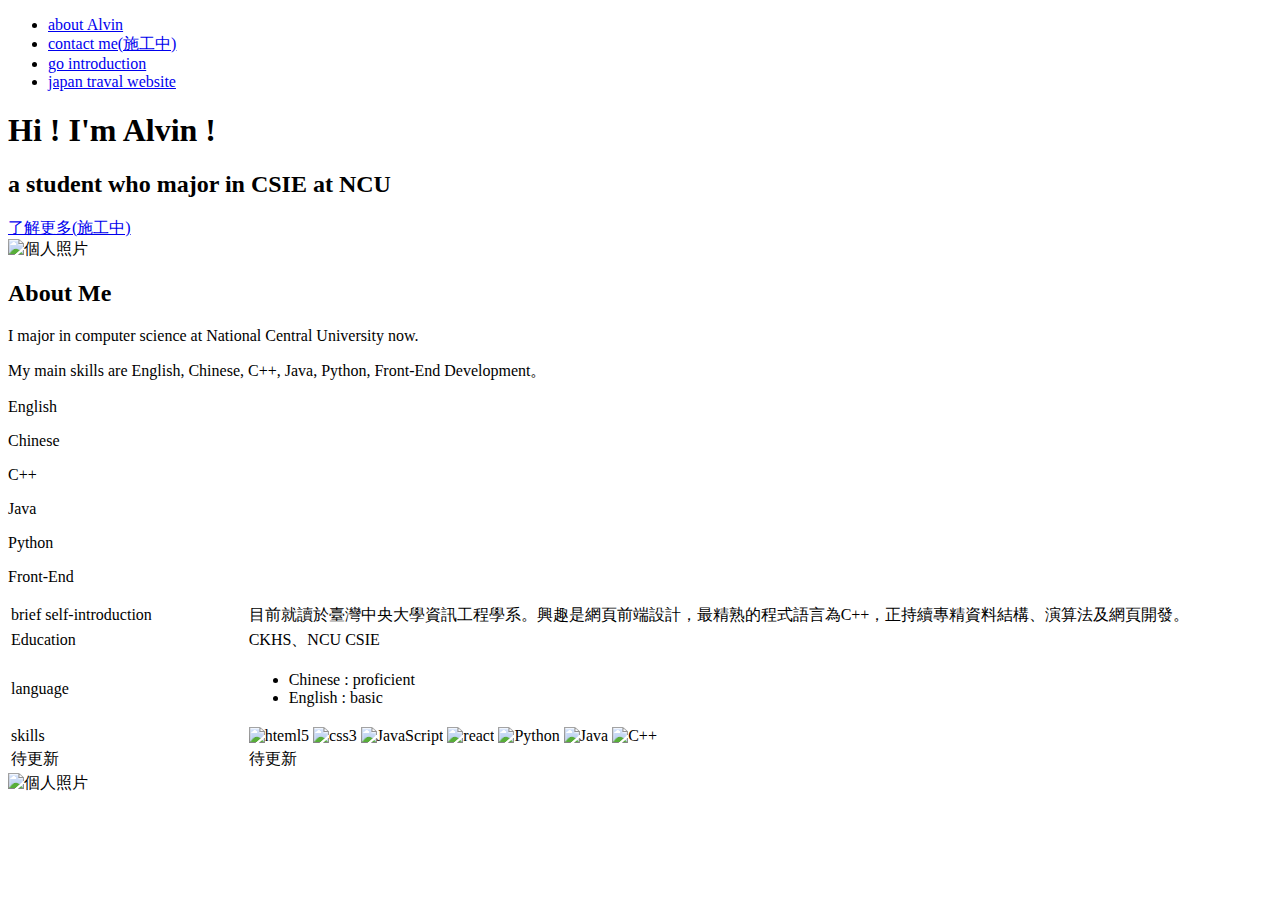
==== index.html @ 2a134e18 "Add files via upload" ====
<!DOCTYPE html>
<html lang="zh-Hants">
  <head>
    <meta charset="UTF-8" />
    <meta name="viewport" content="width=device-width, initial-scale=1.0" />
    <title>self-introduction of Alvin</title>
    <link
      rel="icon"
      href="./icons and imgages/sean-chen-sXOGCu6wdU4-unsplash.png"
    />
    <link
      href="https://cdn.jsdelivr.net/npm/bootstrap@5.3.2/dist/css/bootstrap.min.css"
      rel="stylesheet"
      integrity="sha384-T3c6CoIi6uLrA9TneNEoa7RxnatzjcDSCmG1MXxSR1GAsXEV/Dwwykc2MPK8M2HN"
      crossorigin="anonymous"
    />
    <link rel="stylesheet" href="./styles/style.css" />
    <link rel="stylesheet" href="./styles/bubble.css" />
  </head>
  <body>
    <nav>
      <ul>
        <li><a href="#">about Alvin</a></li>
        <li><a href="./聯絡方式.html">contact me(施工中)</a></li>
        <li>
          <a href="../project 1 圍棋網站/index.html" target="_blank"
            >go introduction</a
          >
        </li>
        <li>
          <a href="../project 2 日本旅遊網站/index.html" target="_blank"
            >japan traval website</a
          >
        </li>
      </ul>
    </nav>
    <main>
      <div id="background-wrap">
        <div class="bubble x1"></div>
        <div class="bubble x2"></div>
        <div class="bubble x3"></div>
        <div class="bubble x4"></div>
        <div class="bubble x5"></div>
        <div class="bubble x6"></div>
        <div class="bubble x7"></div>
        <div class="bubble x8"></div>
        <div class="bubble x9"></div>
        <div class="bubble x10"></div>
      </div>

      <section class="main-area">
        <div class="info">
          <h1>Hi ! I'm Alvin !</h1>
          <h2>a student who major in CSIE at NCU</h2>
          <a href="./contact.html">了解更多(施工中)</a>
        </div>
        <div class="img-area">
          <img
            src="./icons and imgages/sean-chen-sXOGCu6wdU4-unsplash.png"
            alt="個人照片"
          />
        </div>
      </section>

      <section class="about-me">
        <section class="description">
          <h2>About Me</h2>
          <p>I major in computer science at National Central University now.</p>
          <p>
            My main skills are English, Chinese, C++, Java, Python, Front-End
            Development。
          </p>

          <div class="progess-bar-area">
            <p>English</p>
            <div class="progress">
              <div
                class="progress-bar progress-bar-striped progress-bar-animated"
                role="progressbar"
                aria-valuenow="75"
                aria-valuemin="0"
                aria-valuemax="100"
                style="width: 80%"
              ></div>
            </div>

            <p>Chinese</p>
            <div class="progress">
              <div
                class="progress-bar progress-bar-striped progress-bar-animated bg-info"
                role="progressbar"
                aria-valuenow="75"
                aria-valuemin="0"
                aria-valuemax="100"
                style="width: 100%"
              ></div>
            </div>

            <p>C++</p>
            <div class="progress">
              <div
                class="progress-bar progress-bar-striped progress-bar-animated bg-warning"
                role="progressbar"
                aria-valuenow="75"
                aria-valuemin="0"
                aria-valuemax="100"
                style="width: 80%"
              ></div>
            </div>

            <p>Java</p>
            <div class="progress">
              <div
                class="progress-bar progress-bar-striped progress-bar-animated bg-success"
                role="progressbar"
                aria-valuenow="75"
                aria-valuemin="0"
                aria-valuemax="100"
                style="width: 70%"
              ></div>
            </div>

            <p>Python</p>
            <div class="progress">
              <div
                class="progress-bar progress-bar-striped progress-bar-animated bg-danger"
                role="progressbar"
                aria-valuenow="75"
                aria-valuemin="0"
                aria-valuemax="100"
                style="width: 80%"
              ></div>
            </div>

            <p>Front-End</p>
            <div class="progress">
              <div
                class="progress-bar progress-bar-striped progress-bar-animated"
                role="progressbar"
                aria-valuenow="75"
                aria-valuemin="0"
                aria-valuemax="100"
                style="width: 90%"
              ></div>
            </div>
          </div>
        </section>
      </section>

      <section class="resume">
        <section class="table">
          <table>
            <tr style="border-top: 2xp solid gray">
              <td style="width: 20%">brief self-introduction</td>
              <td style="width: 80%">
                目前就讀於臺灣中央大學資訊工程學系。興趣是網頁前端設計，最精熟的程式語言為C++，正持續專精資料結構、演算法及網頁開發。
              </td>
            </tr>
            <tr>
              <td>Education</td>
              <td>CKHS、NCU CSIE</td>
            </tr>
            <!-- <tr>
              <td>經歷</td>
              <td>
                <ol>
                  <li>PCC Lead</li>
                  <li>Graphical Interface Research Assistant</li>
                  <li>ML Engineer</li>
                  <li>Udemy Instructor</li>
                </ol>
              </td>
            </tr> -->
            <tr>
              <td>language</td>
              <td>
                <ul>
                  <li>Chinese : proficient</li>
                  <li>English : basic</li>
                </ul>
              </td>
            </tr>
            <tr>
              <td>skills</td>
              <td>
                <img src="./icons and imgages/icons8-html-5.svg" alt="hteml5" />
                <img src="./icons and imgages/icons8-css3.svg" alt="css3" />
                <img
                  src="./icons and imgages/icons8-javascript.svg"
                  alt="JavaScript"
                />
                <img
                  src="./icons and imgages/icons8-react-native.svg"
                  alt="react"
                />
                <img
                  id="Python"
                  src="./icons and imgages/python.svg"
                  alt="Python"
                />
                <img id="Java" src="./icons and imgages/java.svg" alt="Java" />
                <img id="Cplusplus" src="./icons and imgages/c.svg" alt="C++" />
              </td>
            </tr>
            <tr>
              <td>待更新</td>
              <td>待更新</td>
            </tr>
            <!-- <tr>
              <td>開發經驗</td>
              <td>
                我曾經開發過兩個網頁前端專案，分別是日本旅遊推薦以及圍棋資訊網。我負責從構想、用Figma畫出網頁架構、設計使用者介面UI/UX設計、用HTML做出基本網頁架構、CSS將網頁前端美化以及提升使用外觀。
              </td>
            </tr> -->
          </table>
        </section>

        <section class="picture">
          <img
            src="./icons and imgages/sean-chen-sXOGCu6wdU4-unsplash.jpg"
            alt="個人照片"
          />
          <div class="greenRect"></div>
          <div class="greenRect2"></div>
          <div class="greenRect3"></div>
        </section>
      </section>
    </main>
    <script
      src="https://cdn.jsdelivr.net/npm/bootstrap@5.3.2/dist/js/bootstrap.bundle.min.js"
      integrity="sha384-C6RzsynM9kWDrMNeT87bh95OGNyZPhcTNXj1NW7RuBCsyN/o0jlpcV8Qyq46cDfL"
      crossorigin="anonymous"
    ></script>
    <script src="./app.js"></script>
  </body>
</html>
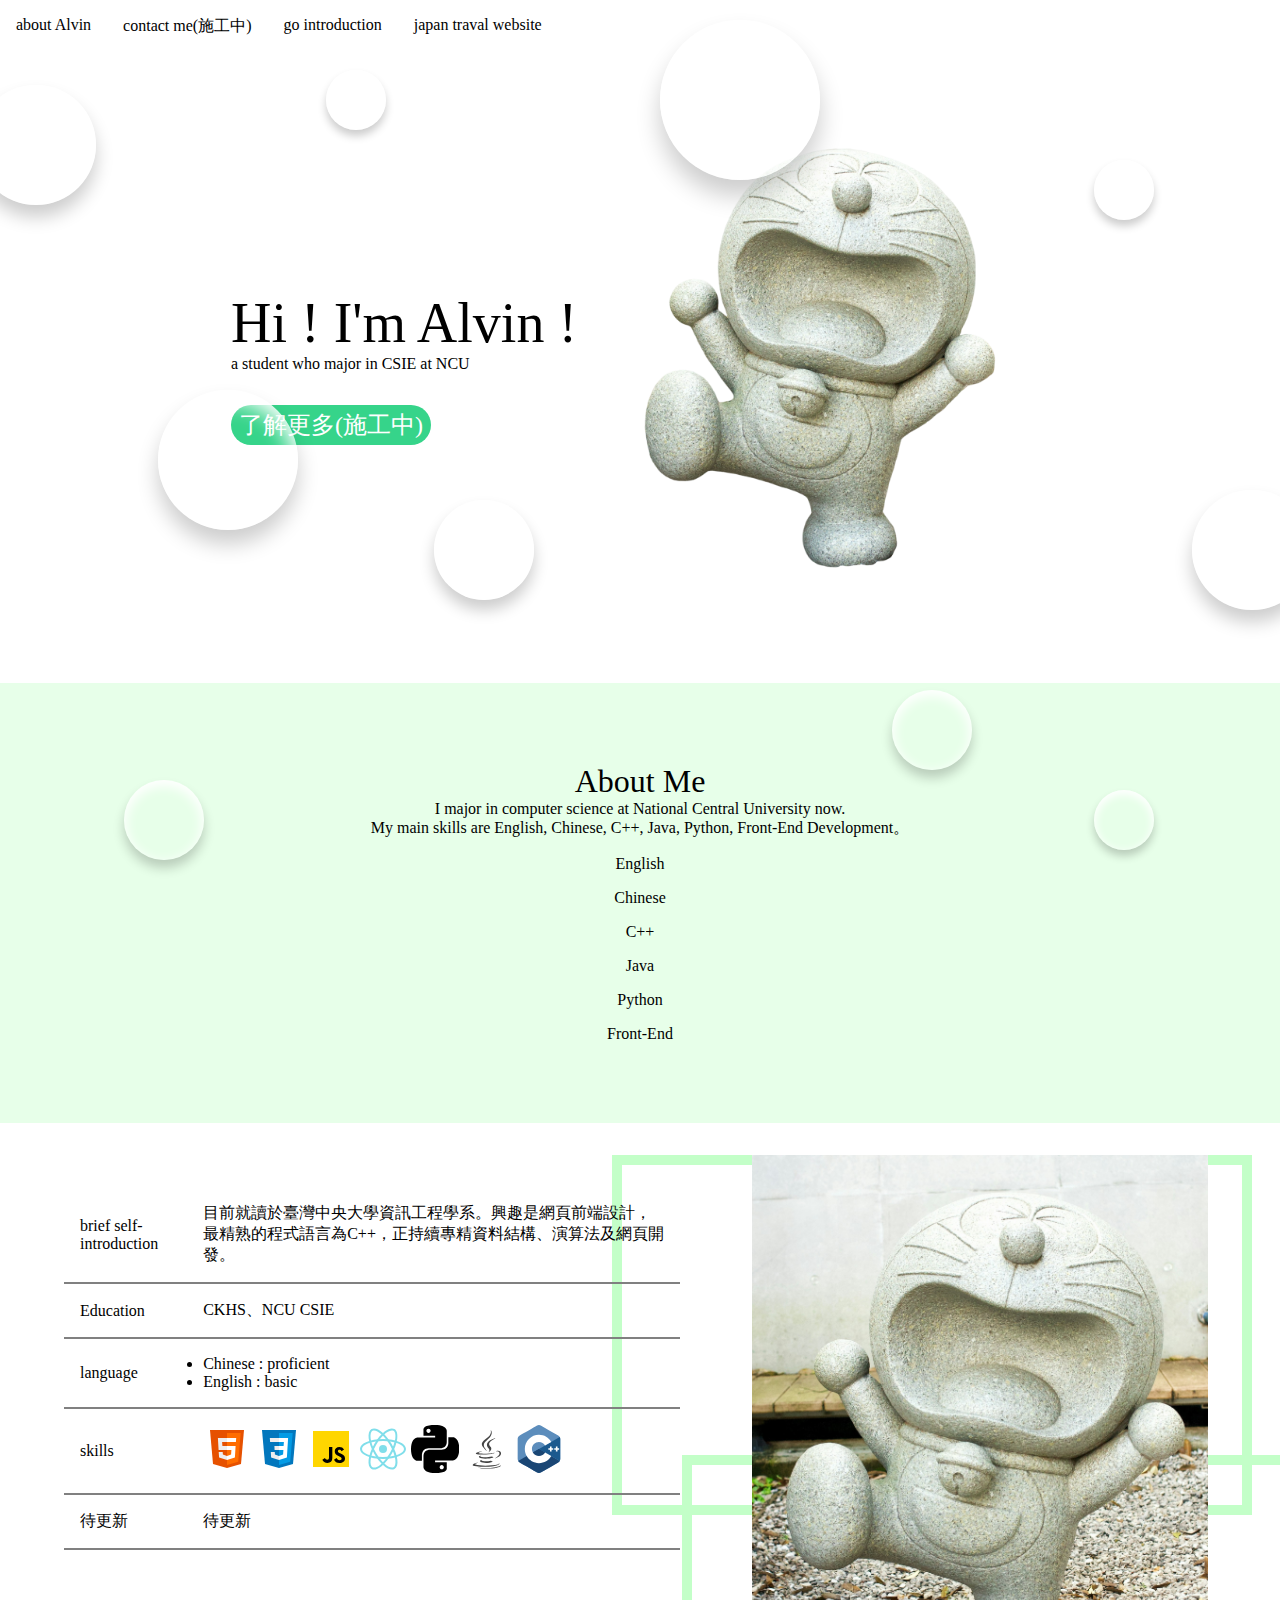
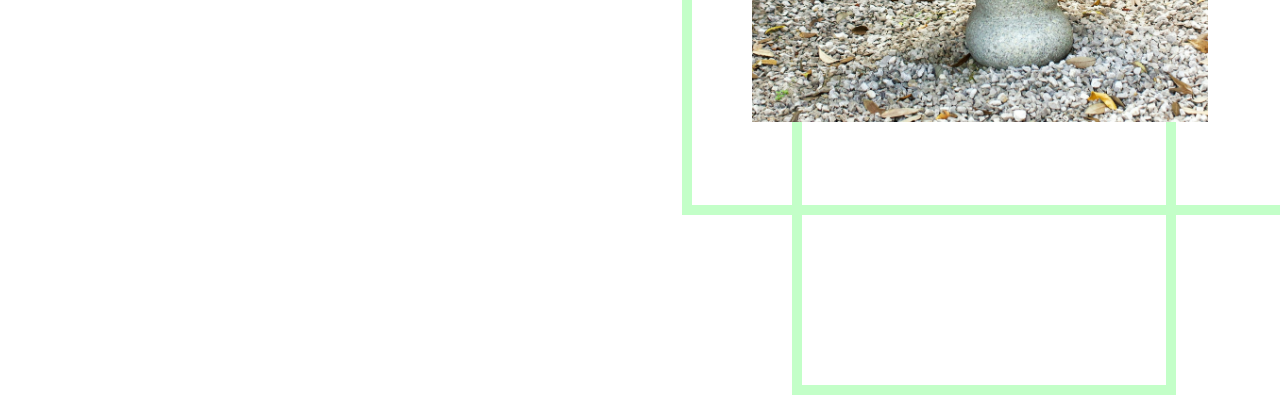
==== commit bd25713a: "Update index.html" ====
--- a/index.html
+++ b/index.html
@@ -23,12 +23,12 @@
         <li><a href="#">about Alvin</a></li>
         <li><a href="./聯絡方式.html">contact me(施工中)</a></li>
         <li>
-          <a href="../project 1 圍棋網站/index.html" target="_blank"
+          <a href="./project 1 圍棋網站/index.html" target="_blank"
             >go introduction</a
           >
         </li>
         <li>
-          <a href="../project 2 日本旅遊網站/index.html" target="_blank"
+          <a href="./project 2 日本旅遊網站/index.html" target="_blank"
             >japan traval website</a
           >
         </li>
--- a/styles/style.css
+++ b/styles/style.css
@@ -0,0 +1,189 @@
+* {
+  padding: 0;
+  margin: 0;
+  box-sizing: border-box;
+}
+
+h1,
+h2,
+h3,
+h4,
+h5,
+h6 {
+  font-weight: normal;
+}
+
+body {
+  overflow-x: hidden;
+}
+body nav {
+  background-color: white;
+  position: sticky;
+  top: 0;
+  z-index: 5;
+}
+body nav ul {
+  display: flex;
+}
+body nav ul li {
+  list-style-type: none;
+  margin: 1rem;
+}
+body nav ul li a {
+  color: black;
+  text-decoration: none;
+  transition: all 0.3s ease;
+}
+body nav ul li a:hover {
+  color: rgb(54, 212, 138);
+}
+body main section.main-area {
+  min-height: 70vh;
+  background-color: white;
+  display: flex;
+  flex-wrap: wrap;
+  justify-content: center;
+  align-items: center;
+}
+body main section.main-area div.info {
+  flex-basis: 450px;
+  padding: 1rem;
+}
+body main section.main-area div.info h1 {
+  font-size: 3.5rem;
+}
+body main section.main-area div.info h2 {
+  font-size: 1rem;
+}
+body main section.main-area div.info a {
+  color: white;
+  background-color: rgb(54, 212, 138);
+  padding: 0.25rem 0.5rem;
+  font-size: 1.5rem;
+  border-radius: 20px;
+  display: inline-block;
+  margin-top: 2rem;
+  text-decoration: none;
+  transition: all 0.3s ease;
+}
+body main section.main-area div.info a:hover {
+  transform: scale(1.2);
+}
+body main section.main-area div.img-area {
+  flex-basis: 400px;
+  position: relative;
+  left: -50px;
+}
+body main section.main-area div.img-area img {
+  width: 100%;
+}
+body main section.about-me {
+  background-color: rgb(231, 255, 233);
+  padding: 5rem 0rem;
+  display: flex;
+  justify-content: center;
+}
+body main section.about-me section.description {
+  width: 50%;
+  text-align: center;
+}
+body main section.about-me section.description h2 {
+  font-size: 2rem;
+}
+body main section.about-me section.description .progess-bar-area p {
+  margin-top: 1rem;
+}
+body main section.resume {
+  display: flex;
+  flex-wrap: wrap;
+  padding: 2rem;
+}
+body main section.resume section.table {
+  flex: 5 0 500px;
+  padding: 2rem;
+}
+body main section.resume section.table table {
+  --bs-table-bg: none;
+  border-collapse: collapse;
+}
+body main section.resume section.table table tr {
+  border-bottom: 2px solid gray;
+  transition: all 0.2s ease;
+}
+body main section.resume section.table table tr:hover {
+  background-color: rgb(184, 255, 222);
+}
+body main section.resume section.table table td {
+  padding: 1rem;
+}
+body main section.resume section.table table td #Python {
+  width: 3rem;
+  height: 3rem;
+}
+body main section.resume section.table table td #Java {
+  width: 3rem;
+  height: 3rem;
+}
+body main section.resume section.table table td #Cplusplus {
+  width: 3rem;
+  height: 3rem;
+}
+body main section.resume section.picture {
+  flex: 1 1 500px;
+  display: flex;
+  justify-content: center;
+  align-items: center;
+  position: relative;
+}
+body main section.resume section.picture img {
+  width: 85%;
+}
+body main section.resume section.picture div.greenRect {
+  width: 30vw;
+  height: 90vh;
+  border: 10px solid rgb(195, 255, 200);
+  position: absolute;
+  top: 30px;
+  left: 80px;
+  z-index: -1;
+}
+body main section.resume section.picture div.greenRect2 {
+  width: 50vw;
+  height: 40vh;
+  border: 10px solid rgb(195, 255, 200);
+  position: absolute;
+  top: 300px;
+  left: -30px;
+  z-index: -1;
+}
+body main section.resume section.picture div.greenRect3 {
+  width: 50vw;
+  height: 40vh;
+  border: 10px solid rgb(195, 255, 200);
+  position: absolute;
+  top: 0px;
+  left: -100px;
+  z-index: -1;
+}
+
+@media screen and (max-width: 800px) {
+  body main section.about-me section.description {
+    width: 70%;
+  }
+  body main section.resume {
+    overflow-x: auto;
+  }
+  body main section.resume section.picture div.greenRect,
+  body main section.resume section.picture div.greenRect2,
+  body main section.resume section.picture div.greenRect3 {
+    display: none;
+  }
+}
+@media screen and (max-width: 650px) {
+  body nav {
+    position: static;
+  }
+  body nav ul {
+    flex-direction: column;
+  }
+}/*# sourceMappingURL=style.css.map */--- a/styles/bubble.css
+++ b/styles/bubble.css
@@ -0,0 +1,104 @@
+#background-wrap {
+  position: fixed;
+  bottom: 0;
+  top: 0;
+  right: 0;
+  left: 0;
+  z-index: 10;
+  pointer-events: none;
+}
+.bubble {
+  border-radius: 50%;
+  width: 200px;
+  height: 200px;
+  position: absolute;
+  box-shadow: 0 20px 30px rgba(0, 0, 0, 0.2),
+    inset 0px 10px 30px 5px rgba(255, 255, 255, 1);
+}
+@keyframes animateBubble {
+  0% {
+    margin-top: 1000px;
+  }
+  100% {
+    margin-top: -100%;
+  }
+}
+@keyframes sideways {
+  0% {
+    margin-left: 0px;
+  }
+  100% {
+    margin-left: 50px;
+  }
+}
+.x1 {
+  animation: animateBubble 25s linear infinite,
+    sideWays 2s ease-in-out infinite alternate;
+  left: -5%;
+  top: 5%;
+  transform: scale(0.6);
+}
+
+.x2 {
+  animation: animateBubble 20s linear infinite,
+    sideWays 4s ease-in-out infinite alternate;
+  left: 5%;
+  top: 80%;
+  transform: scale(0.4);
+}
+.x3 {
+  animation: animateBubble 28s linear infinite,
+    sideWays 2s ease-in-out infinite alternate;
+  left: 10%;
+  top: 40%;
+  transform: scale(0.7);
+}
+.x4 {
+  animation: animateBubble 22s linear infinite,
+    sideWays 3s ease-in-out infinite alternate;
+  left: 20%;
+  top: 0%;
+  transform: scale(0.3);
+}
+.x5 {
+  animation: animateBubble 29s linear infinite,
+    sideWays 4s ease-in-out infinite alternate;
+  left: 30%;
+  top: 50%;
+  transform: scale(0.5);
+}
+.x6 {
+  animation: animateBubble 21s linear infinite,
+    sideWays 2s ease-in-out infinite alternate;
+  left: 50%;
+  top: 0%;
+  transform: scale(0.8);
+}
+.x7 {
+  animation: animateBubble 20s linear infinite,
+    sideWays 2s ease-in-out infinite alternate;
+  left: 65%;
+  top: 70%;
+  transform: scale(0.4);
+}
+.x8 {
+  animation: animateBubble 22s linear infinite,
+    sideWays 3s ease-in-out infinite alternate;
+  left: 80%;
+  top: 10%;
+  transform: scale(0.3);
+}
+.x9 {
+  animation: animateBubble 29s linear infinite,
+    sideWays 4s ease-in-out infinite alternate;
+  left: 90%;
+  top: 50%;
+  transform: scale(0.6);
+}
+.x10 {
+  animation: animateBubble 26s linear infinite,
+    sideWays 2s ease-in-out infinite alternate;
+  left: 80%;
+  top: 80%;
+  transform: scale(0.3);
+}
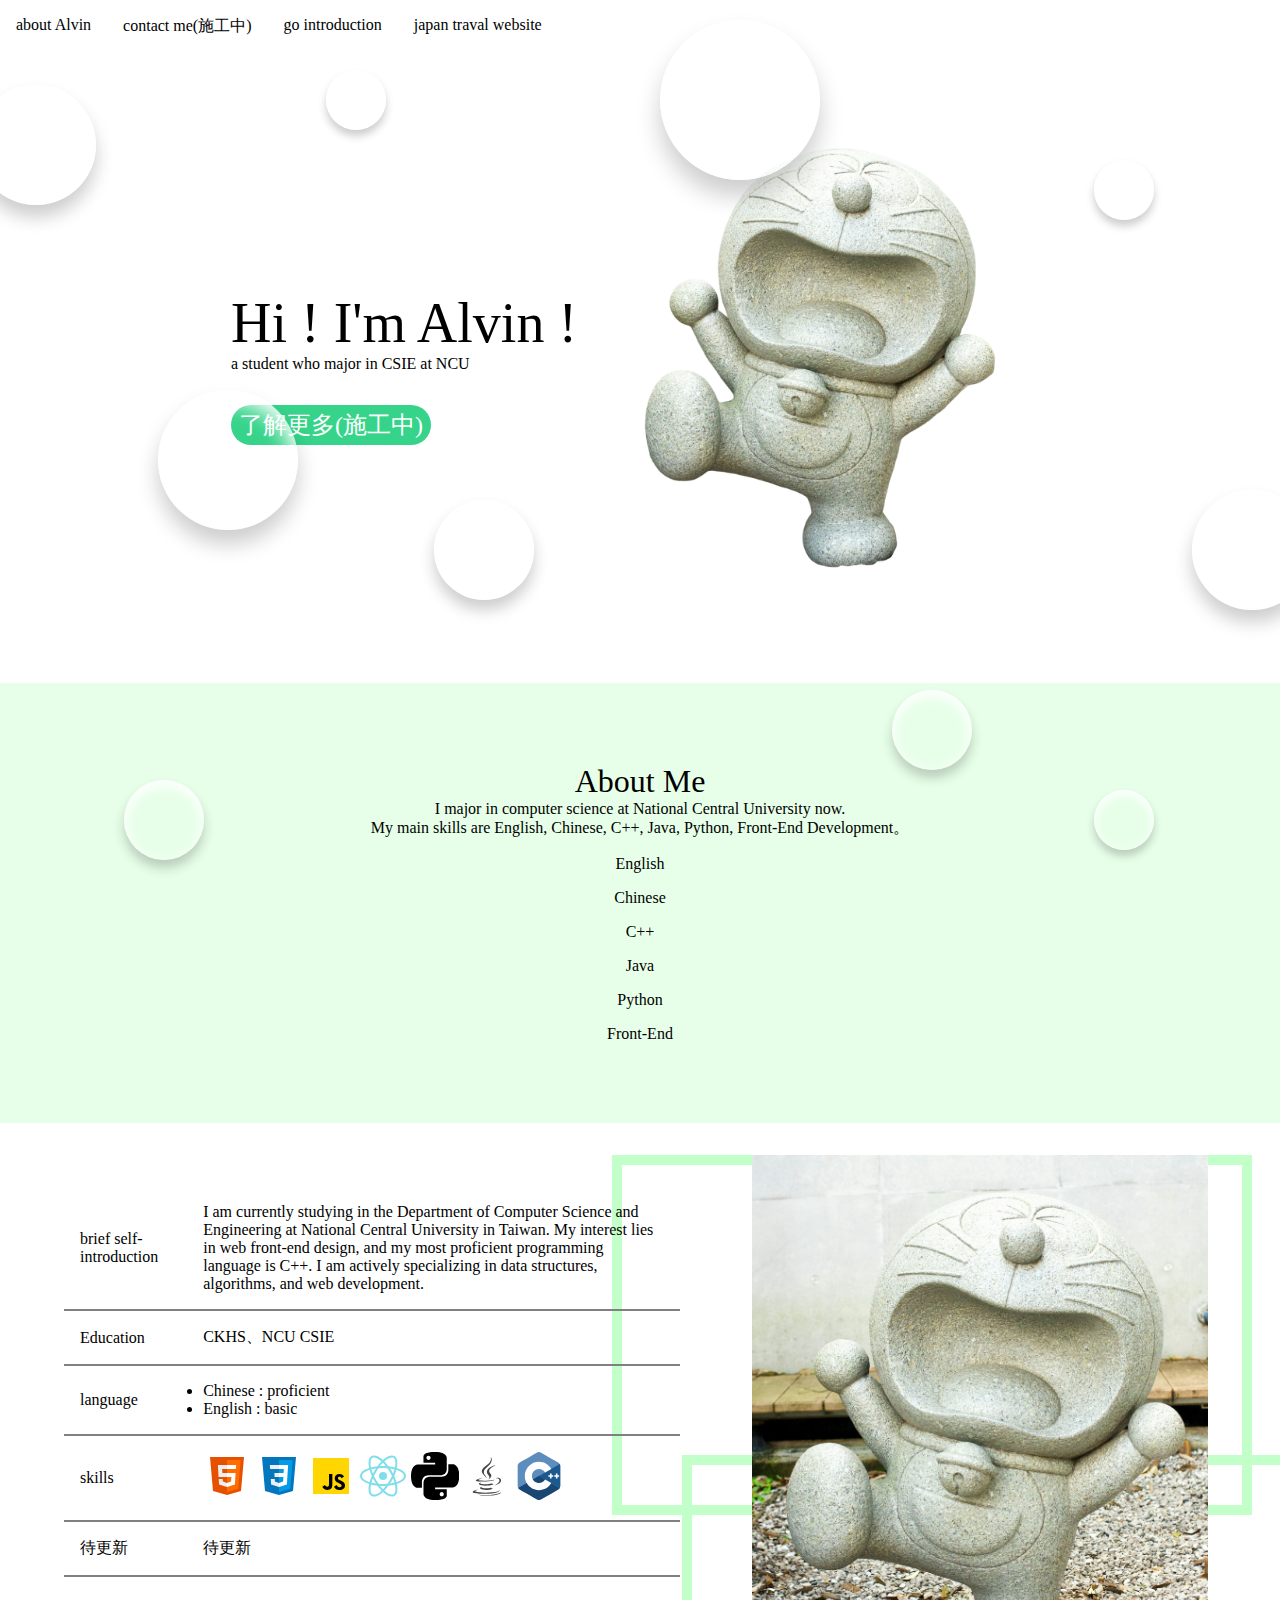
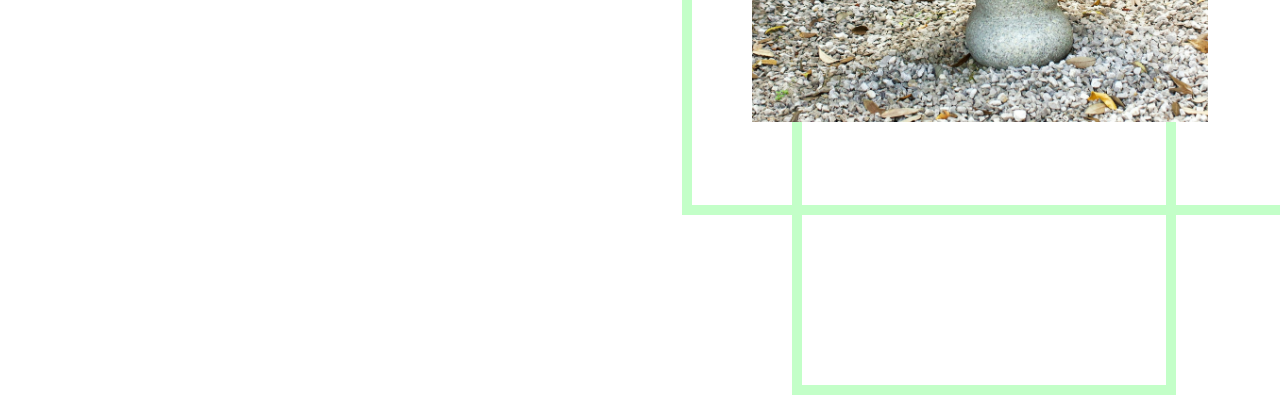
==== commit b7d6b000: "Update index.html" ====
--- a/index.html
+++ b/index.html
@@ -153,7 +153,7 @@
             <tr style="border-top: 2xp solid gray">
               <td style="width: 20%">brief self-introduction</td>
               <td style="width: 80%">
-                目前就讀於臺灣中央大學資訊工程學系。興趣是網頁前端設計，最精熟的程式語言為C++，正持續專精資料結構、演算法及網頁開發。
+                I am currently studying in the Department of Computer Science and Engineering at National Central University in Taiwan. My interest lies in web front-end design, and my most proficient programming language is C++. I am actively specializing in data structures, algorithms, and web development.
               </td>
             </tr>
             <tr>
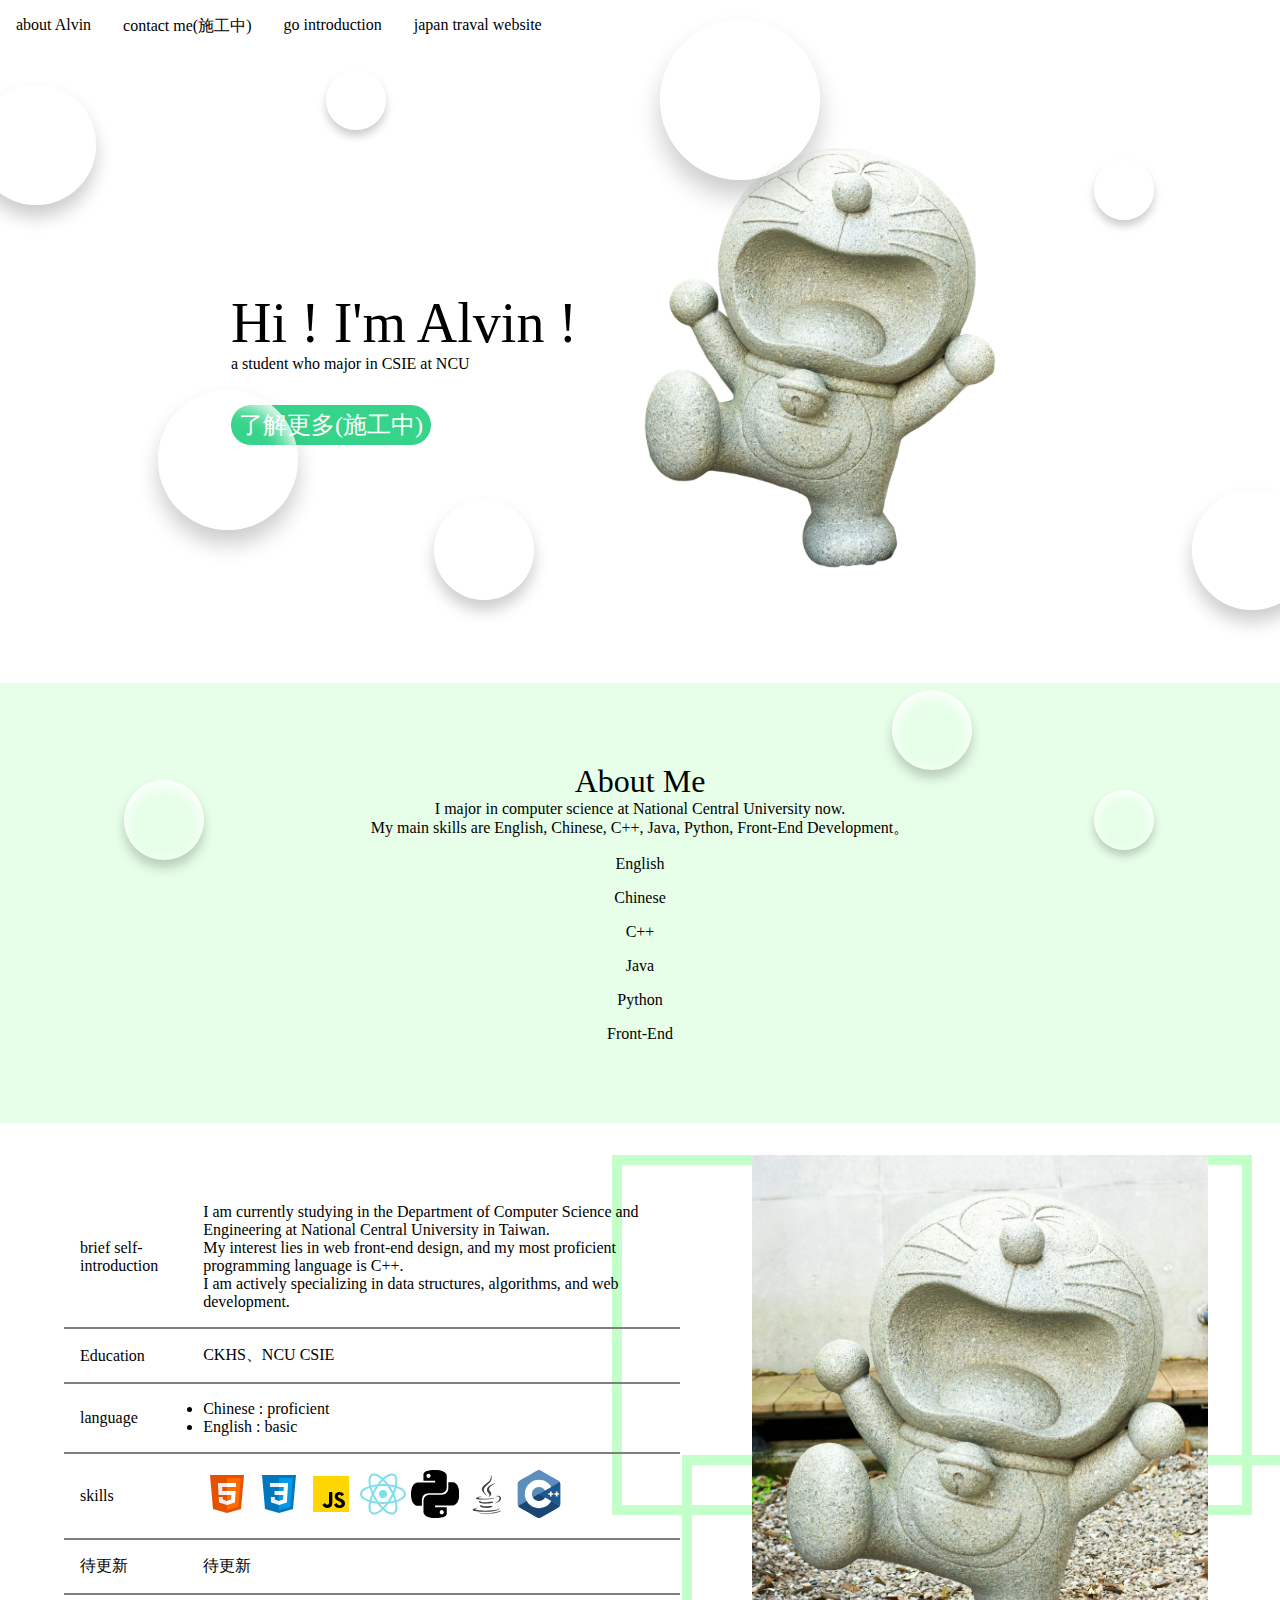
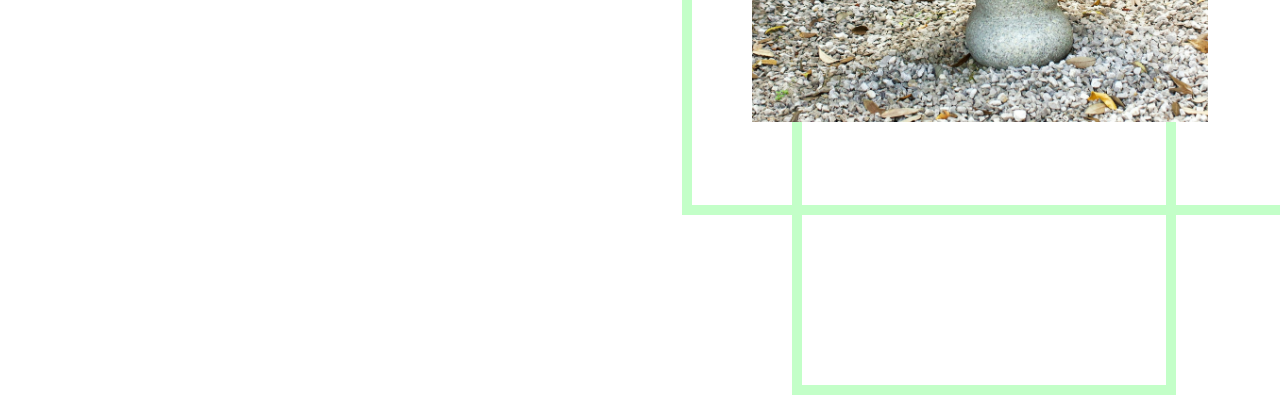
==== commit ec440826: "Update index.html" ====
--- a/index.html
+++ b/index.html
@@ -153,7 +153,9 @@
             <tr style="border-top: 2xp solid gray">
               <td style="width: 20%">brief self-introduction</td>
               <td style="width: 80%">
-                I am currently studying in the Department of Computer Science and Engineering at National Central University in Taiwan. My interest lies in web front-end design, and my most proficient programming language is C++. I am actively specializing in data structures, algorithms, and web development.
+                I am currently studying in the Department of Computer Science and Engineering at National Central University in Taiwan.<br>
+                My interest lies in web front-end design, and my most proficient programming language is C++.<br>
+                I am actively specializing in data structures, algorithms, and web development.
               </td>
             </tr>
             <tr>
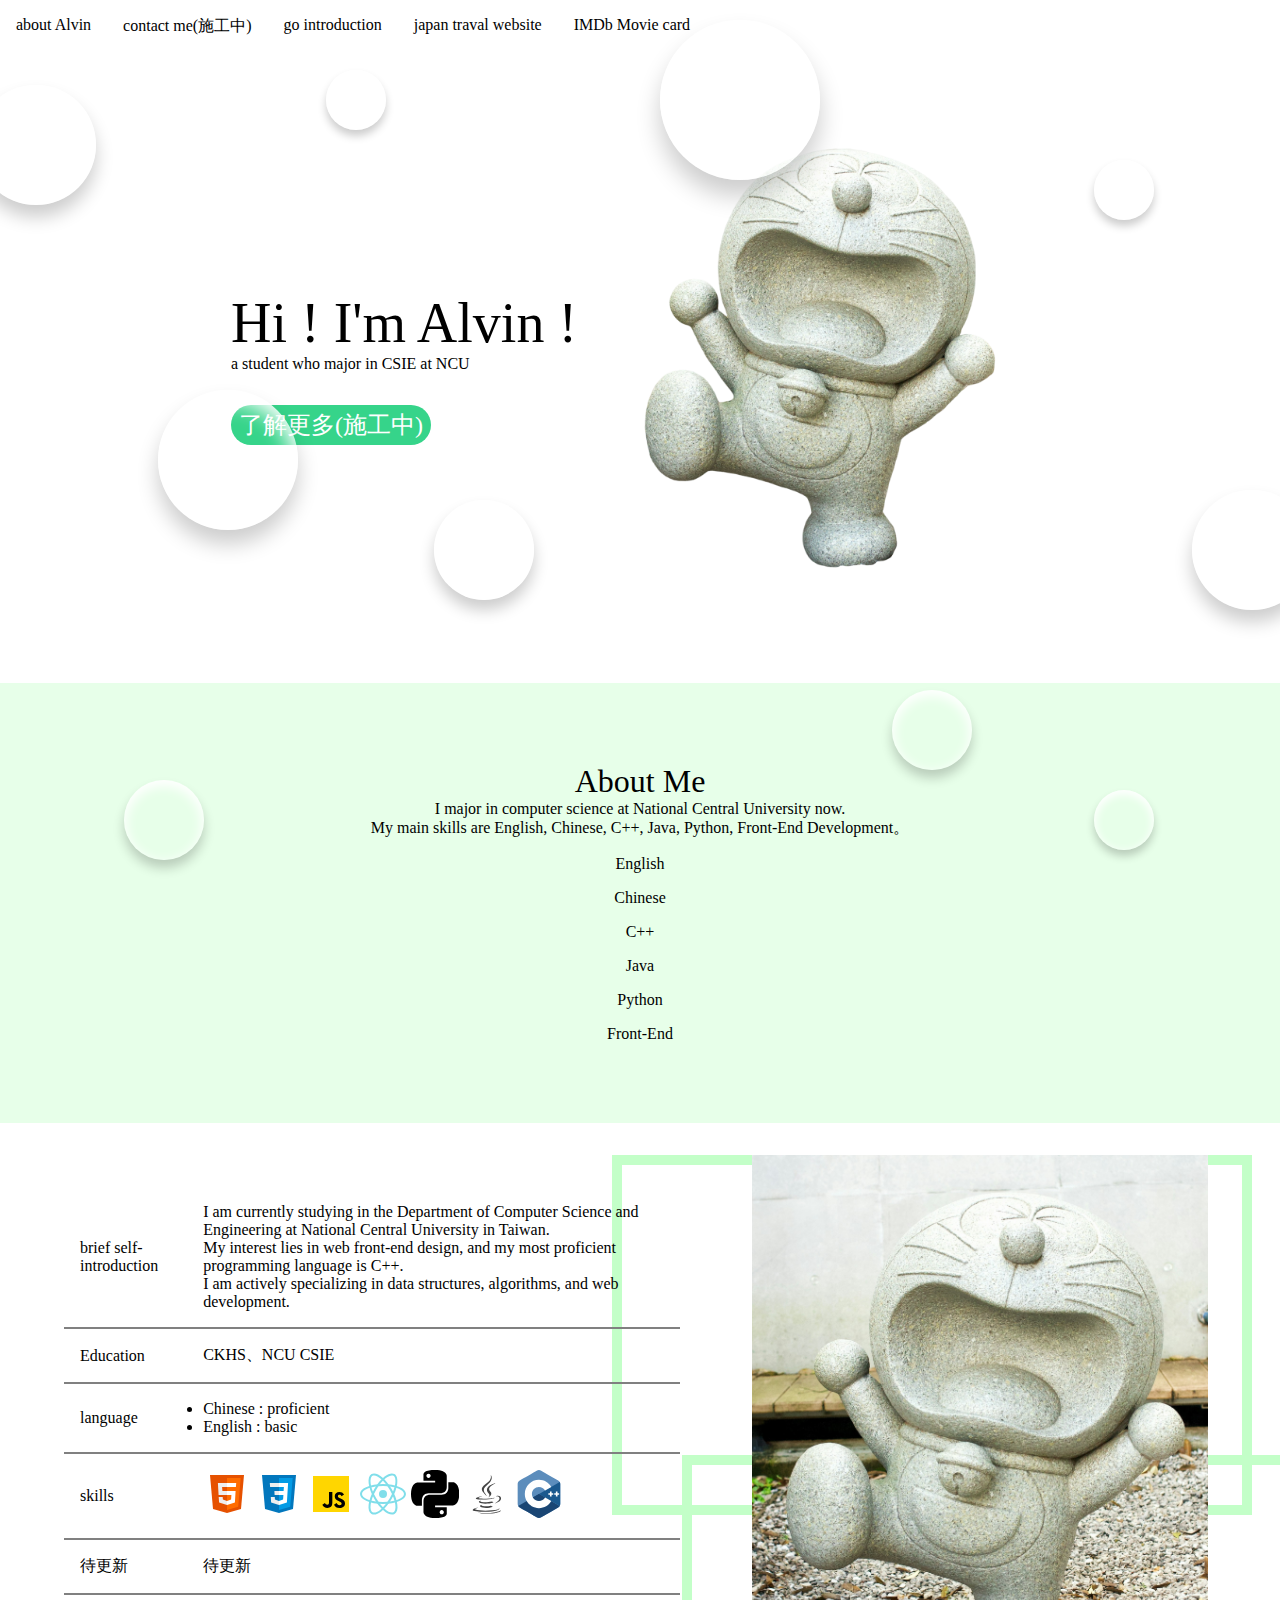
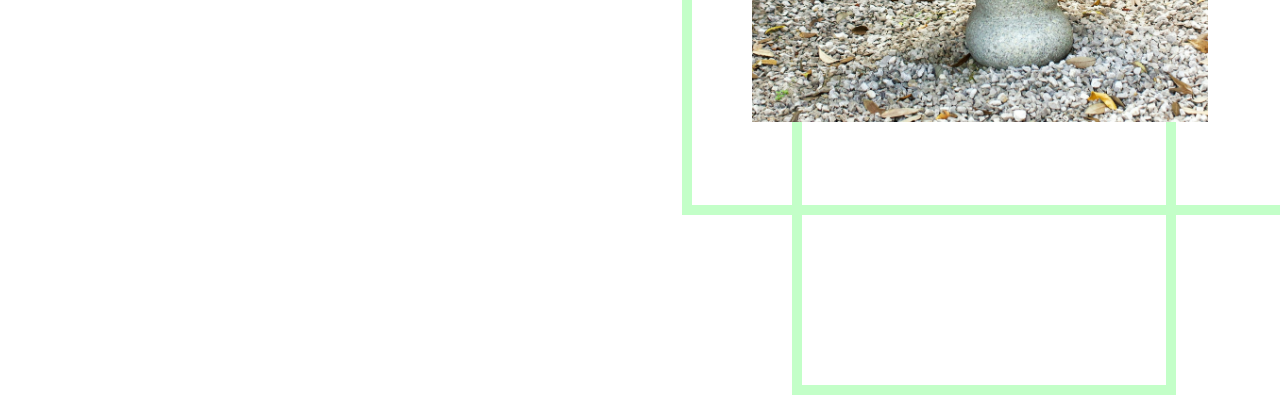
==== commit c22e86bd: "Update index.html" ====
--- a/index.html
+++ b/index.html
@@ -32,6 +32,11 @@
             >japan traval website</a
           >
         </li>
+        <li>
+          <a href="https://imdbmoviecard.zeabur.app/" target="_blank"
+            >IMDb Movie card</a
+          >
+        </li>
       </ul>
     </nav>
     <main>
